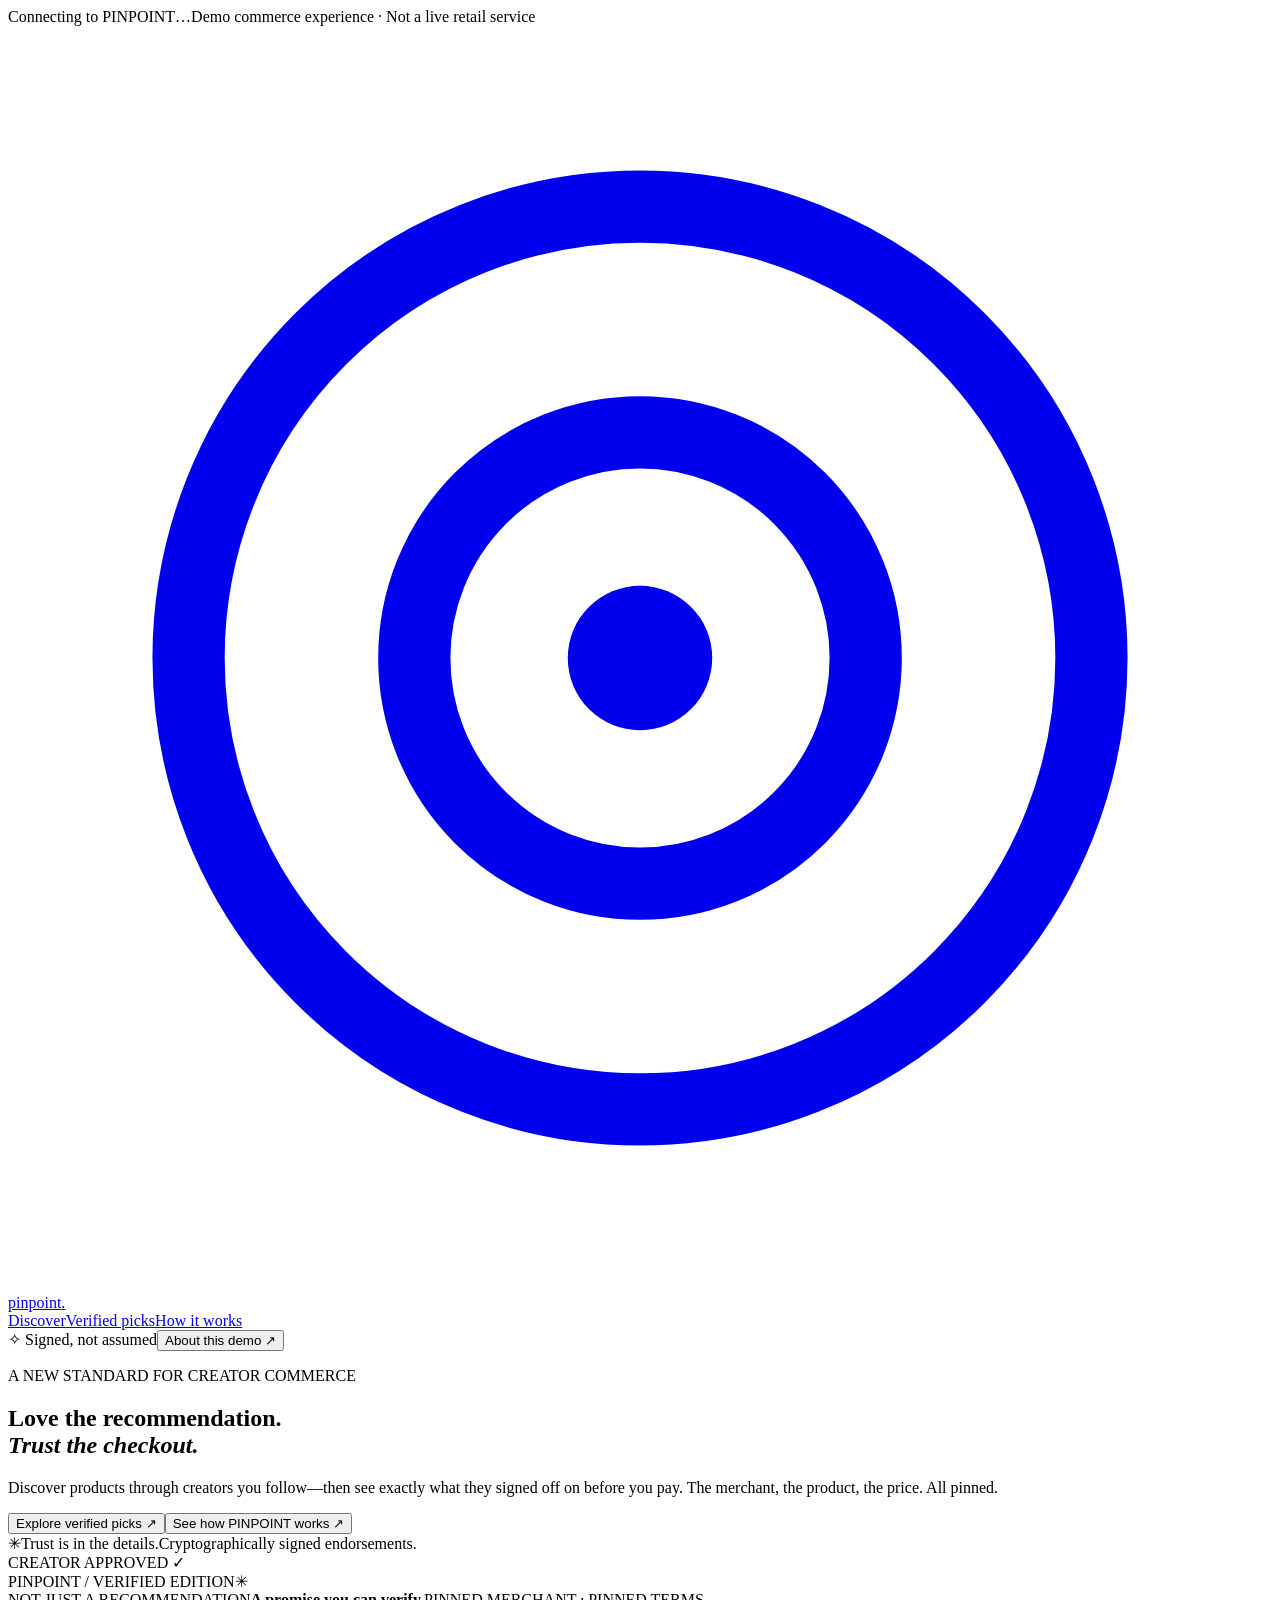
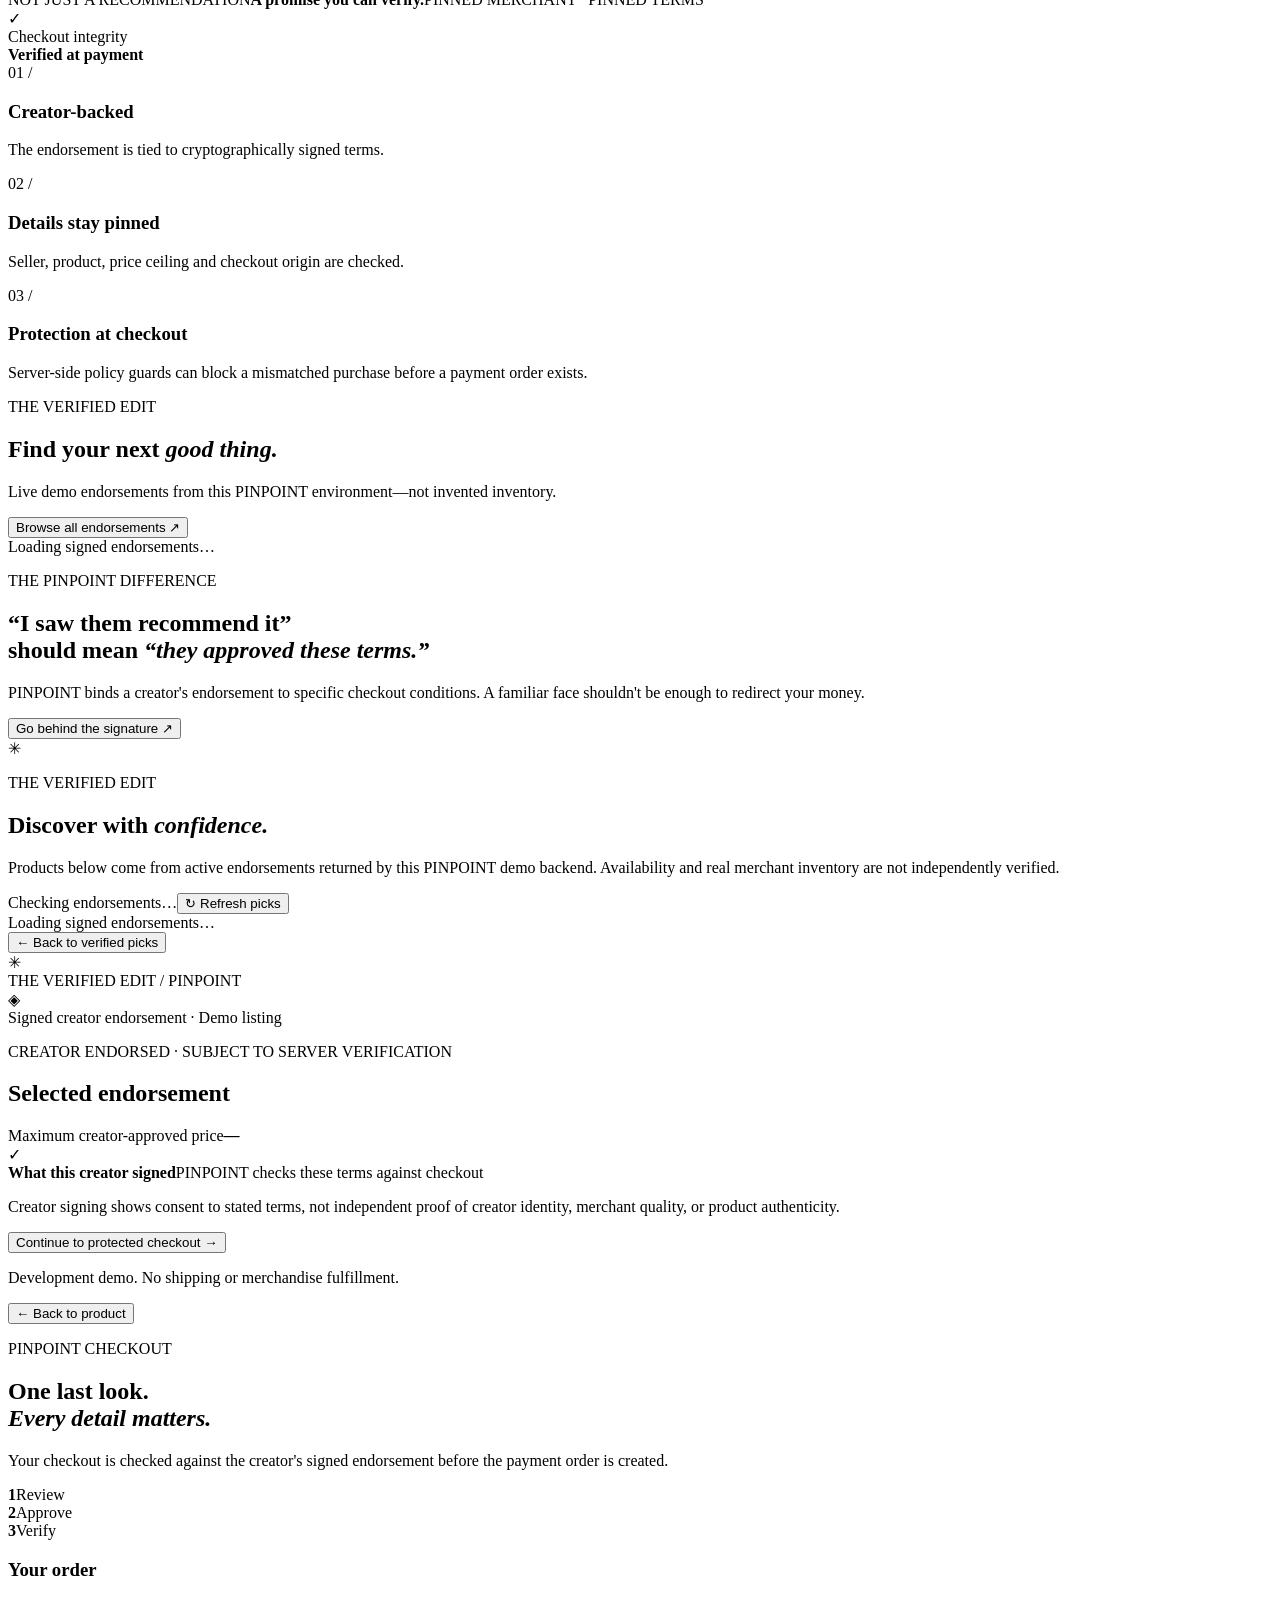
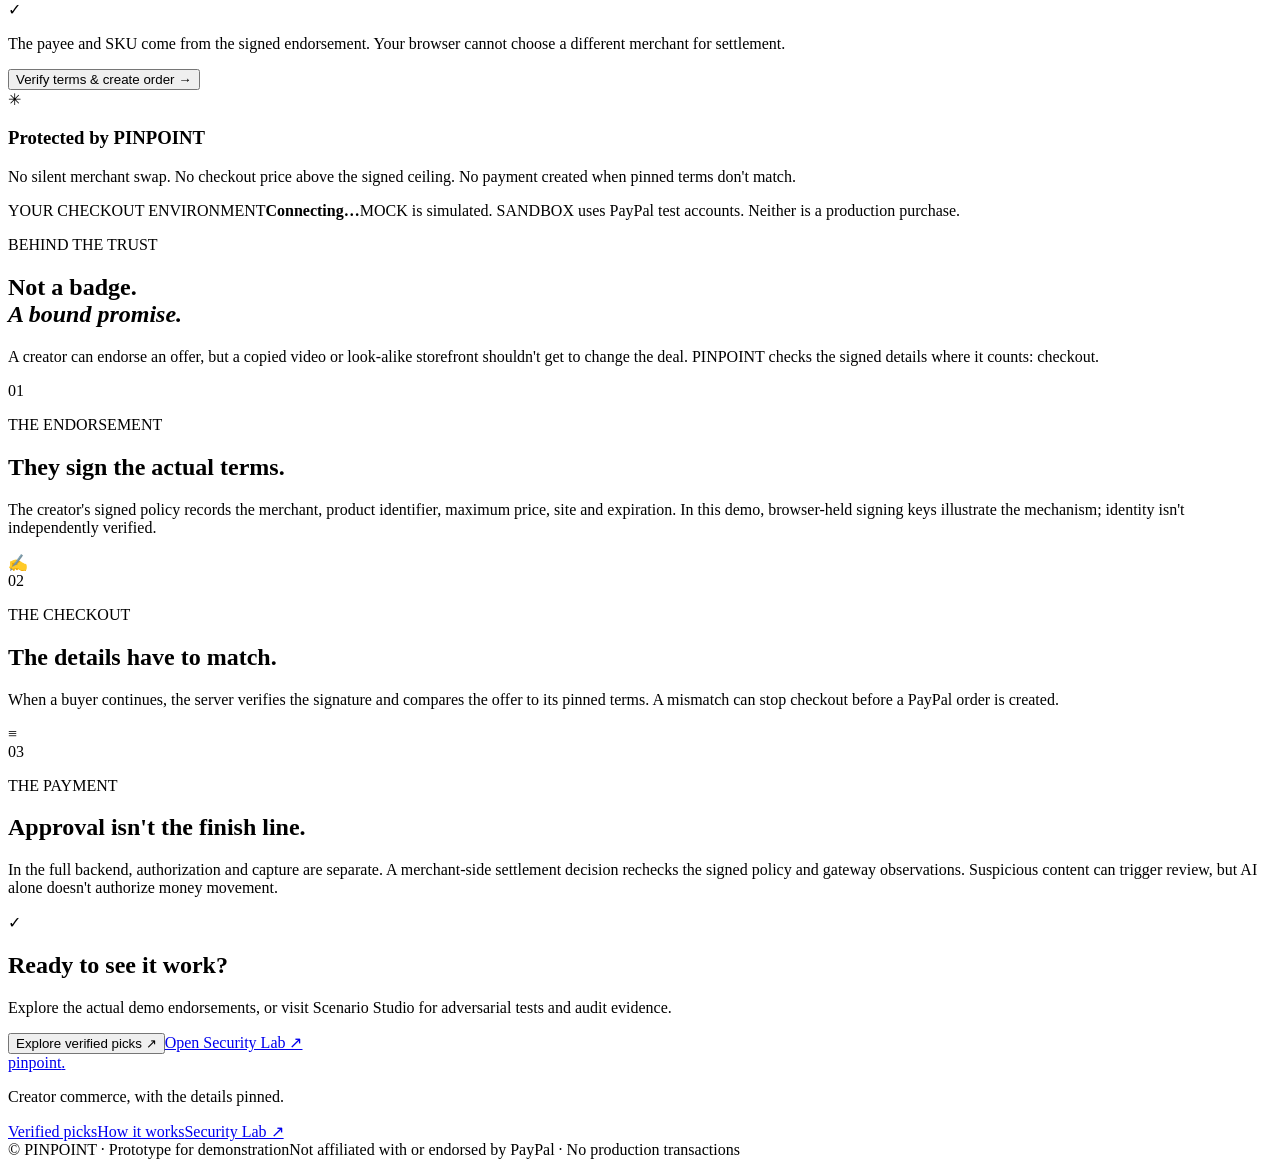
==== market_site/index.html @ dd1e207a "Publish PINPOINT Market and Scenario Studio source, tests, and free demo configuration" ====
<!doctype html>
<html lang="en"><head><meta charset="utf-8"><meta name="viewport" content="width=device-width,initial-scale=1"><meta name="theme-color" content="#0c1920"><meta name="description" content="PINPOINT — verified creator endorsements for safer checkout. Interactive development experience, not a public payments service."><title>PINPOINT — Buy what they actually endorsed</title><link rel="stylesheet" href="/style.css"></head>
<body>
<div class="notice"><span class="notice-dot"></span><span id="environment">Connecting to PINPOINT…</span><span class="notice-right">Demo commerce experience · Not a live retail service</span></div>
<header class="header" id="header"><a class="brand" href="#home" aria-label="PINPOINT home"><span class="brand-icon"><svg viewBox="0 0 28 28" aria-hidden="true"><circle cx="14" cy="14" r="10" fill="none" stroke="currentColor" stroke-width="1.6"/><circle cx="14" cy="14" r="5" fill="none" stroke="currentColor" stroke-width="1.6"/><circle cx="14" cy="14" r="1.6" fill="currentColor"/></svg></span>pinpoint<span class="brand-punct">.</span></a><nav class="nav" aria-label="Primary"><a href="#home" data-route="home">Discover</a><a href="#collection" data-route="collection">Verified picks</a><a href="#how" data-route="how">How it works</a></nav><div class="header-right"><span class="secure-label"><span class="mini-spark">✧</span> Signed, not assumed</span><button id="openInfo" class="btn btn-outline btn-sm" type="button">About this demo <span aria-hidden="true">↗</span></button></div></header>
<main id="main">
<section id="home" class="view active">
 <div class="hero"><div class="hero-content"><p class="eyebrow"><span class="eyebrow-line"></span> A NEW STANDARD FOR CREATOR COMMERCE</p><h1>Love the recommendation.<br><em>Trust the checkout.</em></h1><p class="hero-text">Discover products through creators you follow—then see exactly what they signed off on before you pay. The merchant, the product, the price. All pinned.</p><div class="hero-buttons"><button class="btn btn-primary" data-go="collection">Explore verified picks <span>↗</span></button><button class="btn btn-quiet" data-go="how">See how PINPOINT works <span>↗</span></button></div><div class="hero-proof"><span class="proof-stars">✳</span><span>Trust is in the details.</span><span class="divider-mini"></span><span>Cryptographically signed endorsements.</span></div></div>
 <div class="hero-art" aria-label="Illustration of creator-signed product card"><div class="orbit orbit1"></div><div class="orbit orbit2"></div><div class="floating-tag tag-top">CREATOR APPROVED <span>✓</span></div><div class="main-art-card"><div class="art-card-top"><span>PINPOINT / VERIFIED EDITION</span><span class="art-asterisk">✳</span></div><div class="art-product"><div class="art-disc"><div class="art-disc-inner"></div></div><span class="art-sheen"></span></div><div class="art-card-bottom"><span>NOT JUST A RECOMMENDATION</span><strong>A promise you can verify.</strong><span class="art-card-foot">PINNED MERCHANT · PINNED TERMS</span></div></div><div class="floating-tag tag-bottom"><span class="green-check">✓</span><div>Checkout integrity<br><strong>Verified at payment</strong></div></div></div></div>
 <section class="feature-band" aria-label="Product principles"><article><span class="feature-number">01 /</span><h3>Creator-backed</h3><p>The endorsement is tied to cryptographically signed terms.</p></article><article><span class="feature-number">02 /</span><h3>Details stay pinned</h3><p>Seller, product, price ceiling and checkout origin are checked.</p></article><article><span class="feature-number">03 /</span><h3>Protection at checkout</h3><p>Server-side policy guards can block a mismatched purchase before a payment order exists.</p></article></section>
 <section class="home-selection section-wrap"><div class="section-head"><div><p class="eyebrow small">THE VERIFIED EDIT</p><h2>Find your next <em>good thing.</em></h2><p>Live demo endorsements from this PINPOINT environment—not invented inventory.</p></div><button class="text-link" data-go="collection">Browse all endorsements ↗</button></div><div id="featured" class="product-grid"><div class="empty loading-card">Loading signed endorsements…</div></div></section>
 <section class="statement"><div class="statement-inner"><p class="eyebrow small light">THE PINPOINT DIFFERENCE</p><h2>“I saw them recommend it”<br>should mean <em>“they approved these terms.”</em></h2><p>PINPOINT binds a creator's endorsement to specific checkout conditions. A familiar face shouldn't be enough to redirect your money.</p><button class="btn btn-cream" data-go="how">Go behind the signature ↗</button></div><div class="statement-mark">✳</div></section>
</section>
<section id="collection" class="view section-wrap collection-view"><div class="page-intro"><p class="eyebrow small">THE VERIFIED EDIT</p><h1>Discover with <em>confidence.</em></h1><p>Products below come from active endorsements returned by this PINPOINT demo backend. Availability and real merchant inventory are not independently verified.</p></div><div class="collection-controls"><span id="countLabel">Checking endorsements…</span><button id="refreshCollection" class="btn btn-outline btn-sm">↻ Refresh picks</button></div><div id="catalog" class="product-grid catalog-grid"><div class="empty loading-card">Loading signed endorsements…</div></div></section>
<section id="product" class="view section-wrap"><button class="back-link" data-go="collection">← Back to verified picks</button><div class="product-detail"><div class="detail-visual"><div class="detail-decor">✳</div><span class="detail-topline">THE VERIFIED EDIT / PINPOINT</span><div class="detail-illustration"><span class="detail-icon">◈</span></div><span class="detail-caption">Signed creator endorsement · Demo listing</span></div><div class="detail-copy"><p class="eyebrow small">CREATOR ENDORSED · SUBJECT TO SERVER VERIFICATION</p><h1 id="productTitle">Selected endorsement</h1><p id="productCreator" class="creator-byline"></p><p id="productSummary" class="detail-summary"></p><div class="price-block"><span>Maximum creator-approved price</span><strong id="productPrice">—</strong></div><div class="verified-panel"><div class="verified-panel-top"><span class="panel-check">✓</span><div><strong>What this creator signed</strong><span>PINPOINT checks these terms against checkout</span></div></div><dl id="productTerms"></dl><p class="panel-warning">Creator signing shows consent to stated terms, not independent proof of creator identity, merchant quality, or product authenticity.</p></div><button id="beginCheckout" class="btn btn-primary btn-wide">Continue to protected checkout <span>→</span></button><p class="fineprint">Development demo. No shipping or merchandise fulfillment.</p></div></div></section>
<section id="checkout" class="view section-wrap"><button class="back-link" id="backProduct">← Back to product</button><div class="checkout-layout"><div class="checkout-main"><p class="eyebrow small">PINPOINT CHECKOUT</p><h1>One last look.<br><em>Every detail matters.</em></h1><p class="checkout-subtitle">Your checkout is checked against the creator's signed endorsement before the payment order is created.</p><div class="checkout-progress"><div class="progress-item active" data-step="1"><b>1</b><span>Review</span></div><span class="progress-line"></span><div class="progress-item" data-step="2"><b>2</b><span>Approve</span></div><span class="progress-line"></span><div class="progress-item" data-step="3"><b>3</b><span>Verify</span></div></div><div id="checkoutStep"><div class="checkout-card"><h3>Your order</h3><div id="checkoutOrder"></div><div class="checkout-note"><span class="green-check">✓</span><p>The payee and SKU come from the signed endorsement. Your browser cannot choose a different merchant for settlement.</p></div><button id="createOrder" class="btn btn-primary btn-wide">Verify terms & create order →</button></div></div><div id="checkoutResult" aria-live="polite"></div></div><aside class="checkout-aside"><div class="aside-card"><span class="aside-symbol">✳</span><h3>Protected by PINPOINT</h3><p>No silent merchant swap. No checkout price above the signed ceiling. No payment created when pinned terms don't match.</p><div class="aside-divider"></div><span class="aside-label">YOUR CHECKOUT ENVIRONMENT</span><strong id="checkoutEnv">Connecting…</strong><span class="aside-note">MOCK is simulated. SANDBOX uses PayPal test accounts. Neither is a production purchase.</span></div></aside></div></section>
<section id="how" class="view section-wrap how-view"><div class="page-intro"><p class="eyebrow small">BEHIND THE TRUST</p><h1>Not a badge.<br><em>A bound promise.</em></h1><p>A creator can endorse an offer, but a copied video or look-alike storefront shouldn't get to change the deal. PINPOINT checks the signed details where it counts: checkout.</p></div><div class="how-stack"><article class="how-row"><div class="how-count">01</div><div><p class="eyebrow small">THE ENDORSEMENT</p><h2>They sign the actual terms.</h2><p>The creator's signed policy records the merchant, product identifier, maximum price, site and expiration. In this demo, browser-held signing keys illustrate the mechanism; identity isn't independently verified.</p></div><div class="how-glyph">✍</div></article><article class="how-row"><div class="how-count">02</div><div><p class="eyebrow small">THE CHECKOUT</p><h2>The details have to match.</h2><p>When a buyer continues, the server verifies the signature and compares the offer to its pinned terms. A mismatch can stop checkout before a PayPal order is created.</p></div><div class="how-glyph">≡</div></article><article class="how-row"><div class="how-count">03</div><div><p class="eyebrow small">THE PAYMENT</p><h2>Approval isn't the finish line.</h2><p>In the full backend, authorization and capture are separate. A merchant-side settlement decision rechecks the signed policy and gateway observations. Suspicious content can trigger review, but AI alone doesn't authorize money movement.</p></div><div class="how-glyph">✓</div></article></div><div class="how-cta"><h2>Ready to see it work?</h2><p>Explore the actual demo endorsements, or visit Scenario Studio for adversarial tests and audit evidence.</p><div class="hero-buttons"><button class="btn btn-primary" data-go="collection">Explore verified picks ↗</button><a class="btn btn-outline" href="http://127.0.0.1:8877/#/studio" target="_blank" rel="noopener">Open Security Lab ↗</a></div></div></section>
</main>
<footer><div class="footer-top"><a class="brand light-brand" href="#home">pinpoint<span class="brand-punct">.</span></a><p>Creator commerce, with the details pinned.</p><div><a href="#collection">Verified picks</a><a href="#how">How it works</a><a href="http://127.0.0.1:8877/#/studio" target="_blank" rel="noopener">Security Lab ↗</a></div></div><div class="footer-bottom"><span>© PINPOINT · Prototype for demonstration</span><span>Not affiliated with or endorsed by PayPal · No production transactions</span></div></footer>
<dialog id="infoDialog"><div class="dialog-inner"><button class="dialog-close" id="closeInfo" aria-label="Close">×</button><p class="eyebrow small">ABOUT THIS EXPERIENCE</p><h2>A working product concept. Not a live store.</h2><p>This customer-facing website is connected to the same PINPOINT backend as the Security Lab. Listings are generated from currently active demo policy records. It doesn't sell or ship physical products.</p><p>Mock payments are simulated, and Sandbox payments use PayPal test accounts. This site doesn't hold an administrator token and cannot perform protected capture or void actions.</p><button class="btn btn-primary btn-wide" id="dialogDone">Understood</button></div></dialog>
<div id="toast" role="status" aria-live="polite"></div>
<script src="/app.js" defer></script></body></html>
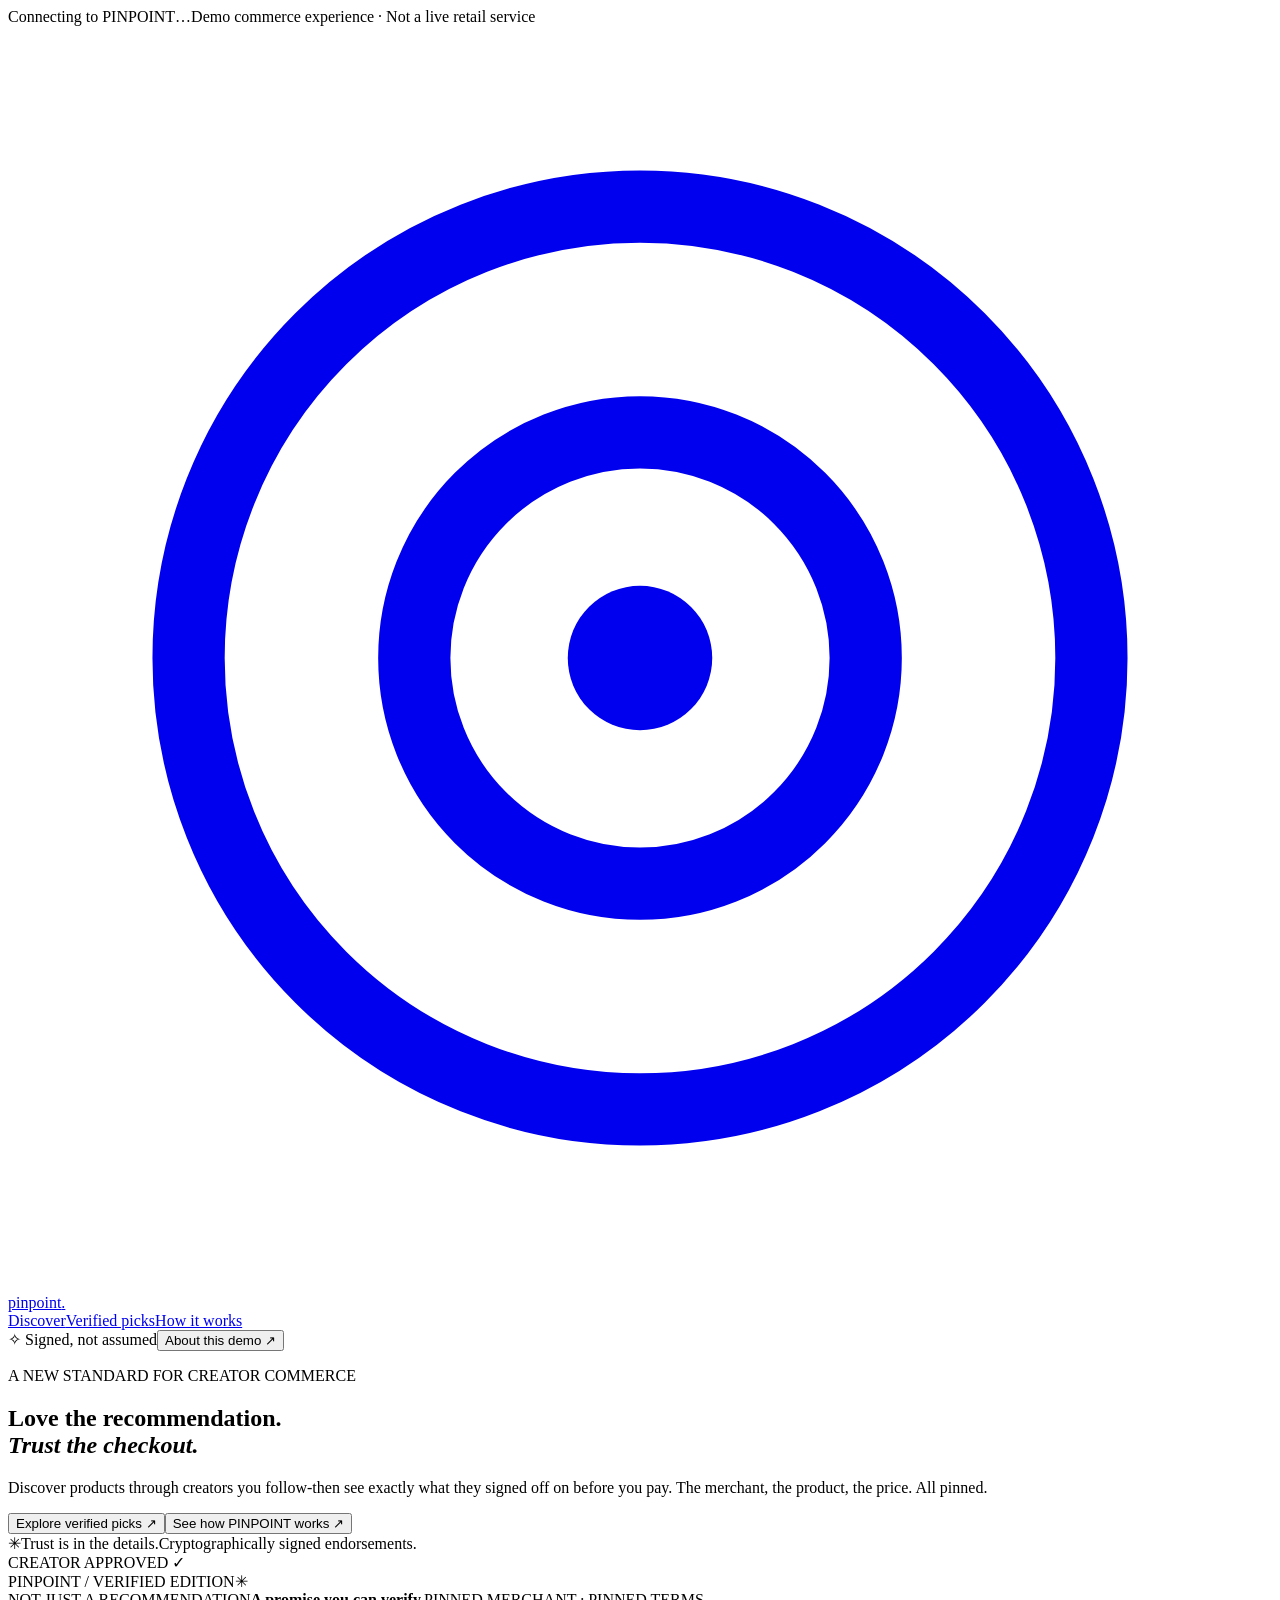
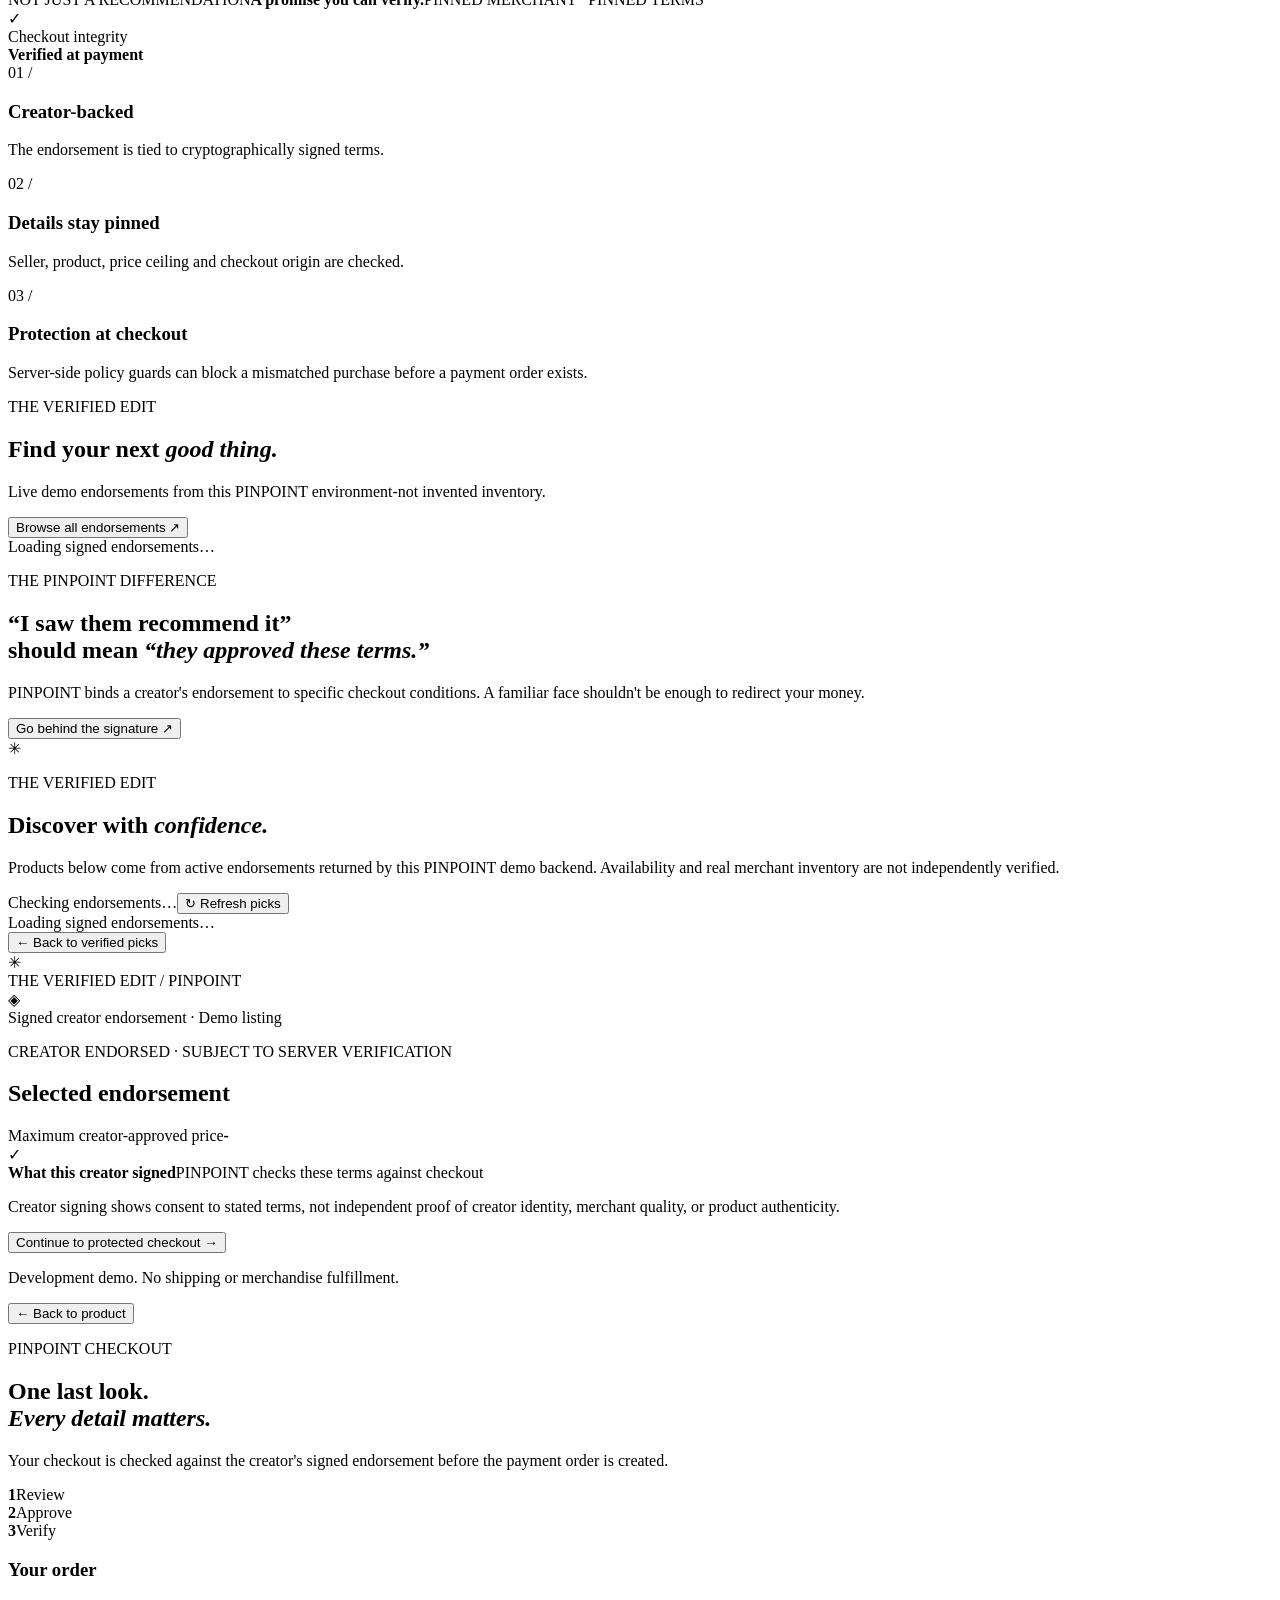
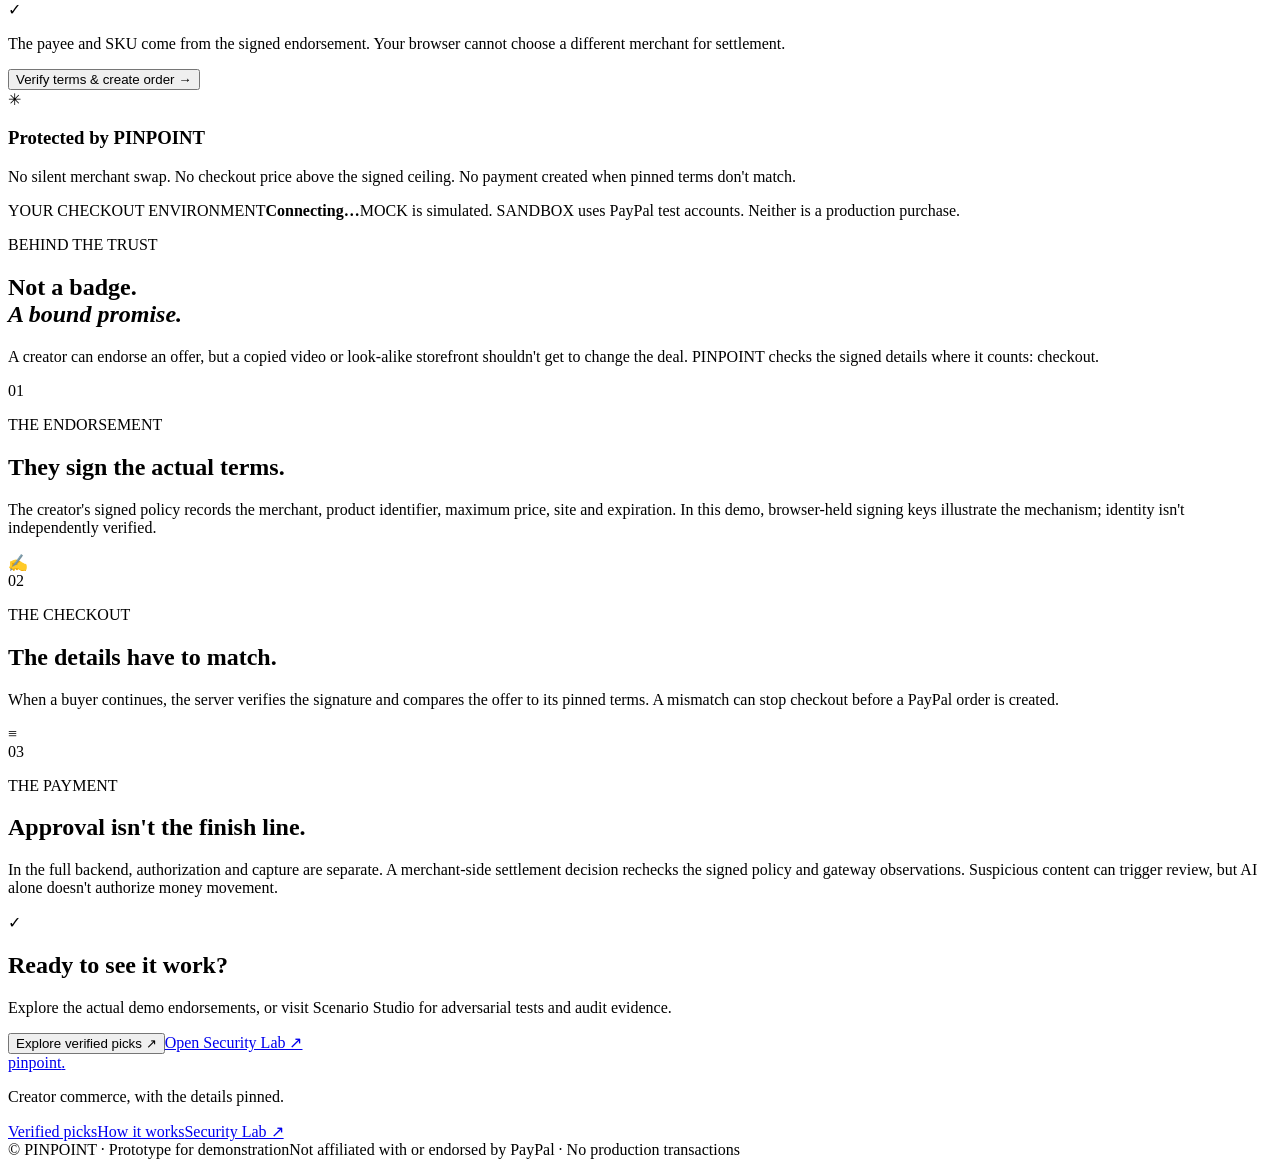
==== commit 83505aeb: "Use plain hyphen punctuation in public copy" ====
--- a/market_site/index.html
+++ b/market_site/index.html
@@ -1,18 +1,18 @@
 <!doctype html>
-<html lang="en"><head><meta charset="utf-8"><meta name="viewport" content="width=device-width,initial-scale=1"><meta name="theme-color" content="#0c1920"><meta name="description" content="PINPOINT — verified creator endorsements for safer checkout. Interactive development experience, not a public payments service."><title>PINPOINT — Buy what they actually endorsed</title><link rel="stylesheet" href="/style.css"></head>
+<html lang="en"><head><meta charset="utf-8"><meta name="viewport" content="width=device-width,initial-scale=1"><meta name="theme-color" content="#0c1920"><meta name="description" content="PINPOINT - verified creator endorsements for safer checkout. Interactive development experience, not a public payments service."><title>PINPOINT - Buy what they actually endorsed</title><link rel="stylesheet" href="/style.css"></head>
 <body>
 <div class="notice"><span class="notice-dot"></span><span id="environment">Connecting to PINPOINT…</span><span class="notice-right">Demo commerce experience · Not a live retail service</span></div>
 <header class="header" id="header"><a class="brand" href="#home" aria-label="PINPOINT home"><span class="brand-icon"><svg viewBox="0 0 28 28" aria-hidden="true"><circle cx="14" cy="14" r="10" fill="none" stroke="currentColor" stroke-width="1.6"/><circle cx="14" cy="14" r="5" fill="none" stroke="currentColor" stroke-width="1.6"/><circle cx="14" cy="14" r="1.6" fill="currentColor"/></svg></span>pinpoint<span class="brand-punct">.</span></a><nav class="nav" aria-label="Primary"><a href="#home" data-route="home">Discover</a><a href="#collection" data-route="collection">Verified picks</a><a href="#how" data-route="how">How it works</a></nav><div class="header-right"><span class="secure-label"><span class="mini-spark">✧</span> Signed, not assumed</span><button id="openInfo" class="btn btn-outline btn-sm" type="button">About this demo <span aria-hidden="true">↗</span></button></div></header>
 <main id="main">
 <section id="home" class="view active">
- <div class="hero"><div class="hero-content"><p class="eyebrow"><span class="eyebrow-line"></span> A NEW STANDARD FOR CREATOR COMMERCE</p><h1>Love the recommendation.<br><em>Trust the checkout.</em></h1><p class="hero-text">Discover products through creators you follow—then see exactly what they signed off on before you pay. The merchant, the product, the price. All pinned.</p><div class="hero-buttons"><button class="btn btn-primary" data-go="collection">Explore verified picks <span>↗</span></button><button class="btn btn-quiet" data-go="how">See how PINPOINT works <span>↗</span></button></div><div class="hero-proof"><span class="proof-stars">✳</span><span>Trust is in the details.</span><span class="divider-mini"></span><span>Cryptographically signed endorsements.</span></div></div>
+ <div class="hero"><div class="hero-content"><p class="eyebrow"><span class="eyebrow-line"></span> A NEW STANDARD FOR CREATOR COMMERCE</p><h1>Love the recommendation.<br><em>Trust the checkout.</em></h1><p class="hero-text">Discover products through creators you follow-then see exactly what they signed off on before you pay. The merchant, the product, the price. All pinned.</p><div class="hero-buttons"><button class="btn btn-primary" data-go="collection">Explore verified picks <span>↗</span></button><button class="btn btn-quiet" data-go="how">See how PINPOINT works <span>↗</span></button></div><div class="hero-proof"><span class="proof-stars">✳</span><span>Trust is in the details.</span><span class="divider-mini"></span><span>Cryptographically signed endorsements.</span></div></div>
  <div class="hero-art" aria-label="Illustration of creator-signed product card"><div class="orbit orbit1"></div><div class="orbit orbit2"></div><div class="floating-tag tag-top">CREATOR APPROVED <span>✓</span></div><div class="main-art-card"><div class="art-card-top"><span>PINPOINT / VERIFIED EDITION</span><span class="art-asterisk">✳</span></div><div class="art-product"><div class="art-disc"><div class="art-disc-inner"></div></div><span class="art-sheen"></span></div><div class="art-card-bottom"><span>NOT JUST A RECOMMENDATION</span><strong>A promise you can verify.</strong><span class="art-card-foot">PINNED MERCHANT · PINNED TERMS</span></div></div><div class="floating-tag tag-bottom"><span class="green-check">✓</span><div>Checkout integrity<br><strong>Verified at payment</strong></div></div></div></div>
  <section class="feature-band" aria-label="Product principles"><article><span class="feature-number">01 /</span><h3>Creator-backed</h3><p>The endorsement is tied to cryptographically signed terms.</p></article><article><span class="feature-number">02 /</span><h3>Details stay pinned</h3><p>Seller, product, price ceiling and checkout origin are checked.</p></article><article><span class="feature-number">03 /</span><h3>Protection at checkout</h3><p>Server-side policy guards can block a mismatched purchase before a payment order exists.</p></article></section>
- <section class="home-selection section-wrap"><div class="section-head"><div><p class="eyebrow small">THE VERIFIED EDIT</p><h2>Find your next <em>good thing.</em></h2><p>Live demo endorsements from this PINPOINT environment—not invented inventory.</p></div><button class="text-link" data-go="collection">Browse all endorsements ↗</button></div><div id="featured" class="product-grid"><div class="empty loading-card">Loading signed endorsements…</div></div></section>
+ <section class="home-selection section-wrap"><div class="section-head"><div><p class="eyebrow small">THE VERIFIED EDIT</p><h2>Find your next <em>good thing.</em></h2><p>Live demo endorsements from this PINPOINT environment-not invented inventory.</p></div><button class="text-link" data-go="collection">Browse all endorsements ↗</button></div><div id="featured" class="product-grid"><div class="empty loading-card">Loading signed endorsements…</div></div></section>
  <section class="statement"><div class="statement-inner"><p class="eyebrow small light">THE PINPOINT DIFFERENCE</p><h2>“I saw them recommend it”<br>should mean <em>“they approved these terms.”</em></h2><p>PINPOINT binds a creator's endorsement to specific checkout conditions. A familiar face shouldn't be enough to redirect your money.</p><button class="btn btn-cream" data-go="how">Go behind the signature ↗</button></div><div class="statement-mark">✳</div></section>
 </section>
 <section id="collection" class="view section-wrap collection-view"><div class="page-intro"><p class="eyebrow small">THE VERIFIED EDIT</p><h1>Discover with <em>confidence.</em></h1><p>Products below come from active endorsements returned by this PINPOINT demo backend. Availability and real merchant inventory are not independently verified.</p></div><div class="collection-controls"><span id="countLabel">Checking endorsements…</span><button id="refreshCollection" class="btn btn-outline btn-sm">↻ Refresh picks</button></div><div id="catalog" class="product-grid catalog-grid"><div class="empty loading-card">Loading signed endorsements…</div></div></section>
-<section id="product" class="view section-wrap"><button class="back-link" data-go="collection">← Back to verified picks</button><div class="product-detail"><div class="detail-visual"><div class="detail-decor">✳</div><span class="detail-topline">THE VERIFIED EDIT / PINPOINT</span><div class="detail-illustration"><span class="detail-icon">◈</span></div><span class="detail-caption">Signed creator endorsement · Demo listing</span></div><div class="detail-copy"><p class="eyebrow small">CREATOR ENDORSED · SUBJECT TO SERVER VERIFICATION</p><h1 id="productTitle">Selected endorsement</h1><p id="productCreator" class="creator-byline"></p><p id="productSummary" class="detail-summary"></p><div class="price-block"><span>Maximum creator-approved price</span><strong id="productPrice">—</strong></div><div class="verified-panel"><div class="verified-panel-top"><span class="panel-check">✓</span><div><strong>What this creator signed</strong><span>PINPOINT checks these terms against checkout</span></div></div><dl id="productTerms"></dl><p class="panel-warning">Creator signing shows consent to stated terms, not independent proof of creator identity, merchant quality, or product authenticity.</p></div><button id="beginCheckout" class="btn btn-primary btn-wide">Continue to protected checkout <span>→</span></button><p class="fineprint">Development demo. No shipping or merchandise fulfillment.</p></div></div></section>
+<section id="product" class="view section-wrap"><button class="back-link" data-go="collection">← Back to verified picks</button><div class="product-detail"><div class="detail-visual"><div class="detail-decor">✳</div><span class="detail-topline">THE VERIFIED EDIT / PINPOINT</span><div class="detail-illustration"><span class="detail-icon">◈</span></div><span class="detail-caption">Signed creator endorsement · Demo listing</span></div><div class="detail-copy"><p class="eyebrow small">CREATOR ENDORSED · SUBJECT TO SERVER VERIFICATION</p><h1 id="productTitle">Selected endorsement</h1><p id="productCreator" class="creator-byline"></p><p id="productSummary" class="detail-summary"></p><div class="price-block"><span>Maximum creator-approved price</span><strong id="productPrice">-</strong></div><div class="verified-panel"><div class="verified-panel-top"><span class="panel-check">✓</span><div><strong>What this creator signed</strong><span>PINPOINT checks these terms against checkout</span></div></div><dl id="productTerms"></dl><p class="panel-warning">Creator signing shows consent to stated terms, not independent proof of creator identity, merchant quality, or product authenticity.</p></div><button id="beginCheckout" class="btn btn-primary btn-wide">Continue to protected checkout <span>→</span></button><p class="fineprint">Development demo. No shipping or merchandise fulfillment.</p></div></div></section>
 <section id="checkout" class="view section-wrap"><button class="back-link" id="backProduct">← Back to product</button><div class="checkout-layout"><div class="checkout-main"><p class="eyebrow small">PINPOINT CHECKOUT</p><h1>One last look.<br><em>Every detail matters.</em></h1><p class="checkout-subtitle">Your checkout is checked against the creator's signed endorsement before the payment order is created.</p><div class="checkout-progress"><div class="progress-item active" data-step="1"><b>1</b><span>Review</span></div><span class="progress-line"></span><div class="progress-item" data-step="2"><b>2</b><span>Approve</span></div><span class="progress-line"></span><div class="progress-item" data-step="3"><b>3</b><span>Verify</span></div></div><div id="checkoutStep"><div class="checkout-card"><h3>Your order</h3><div id="checkoutOrder"></div><div class="checkout-note"><span class="green-check">✓</span><p>The payee and SKU come from the signed endorsement. Your browser cannot choose a different merchant for settlement.</p></div><button id="createOrder" class="btn btn-primary btn-wide">Verify terms & create order →</button></div></div><div id="checkoutResult" aria-live="polite"></div></div><aside class="checkout-aside"><div class="aside-card"><span class="aside-symbol">✳</span><h3>Protected by PINPOINT</h3><p>No silent merchant swap. No checkout price above the signed ceiling. No payment created when pinned terms don't match.</p><div class="aside-divider"></div><span class="aside-label">YOUR CHECKOUT ENVIRONMENT</span><strong id="checkoutEnv">Connecting…</strong><span class="aside-note">MOCK is simulated. SANDBOX uses PayPal test accounts. Neither is a production purchase.</span></div></aside></div></section>
 <section id="how" class="view section-wrap how-view"><div class="page-intro"><p class="eyebrow small">BEHIND THE TRUST</p><h1>Not a badge.<br><em>A bound promise.</em></h1><p>A creator can endorse an offer, but a copied video or look-alike storefront shouldn't get to change the deal. PINPOINT checks the signed details where it counts: checkout.</p></div><div class="how-stack"><article class="how-row"><div class="how-count">01</div><div><p class="eyebrow small">THE ENDORSEMENT</p><h2>They sign the actual terms.</h2><p>The creator's signed policy records the merchant, product identifier, maximum price, site and expiration. In this demo, browser-held signing keys illustrate the mechanism; identity isn't independently verified.</p></div><div class="how-glyph">✍</div></article><article class="how-row"><div class="how-count">02</div><div><p class="eyebrow small">THE CHECKOUT</p><h2>The details have to match.</h2><p>When a buyer continues, the server verifies the signature and compares the offer to its pinned terms. A mismatch can stop checkout before a PayPal order is created.</p></div><div class="how-glyph">≡</div></article><article class="how-row"><div class="how-count">03</div><div><p class="eyebrow small">THE PAYMENT</p><h2>Approval isn't the finish line.</h2><p>In the full backend, authorization and capture are separate. A merchant-side settlement decision rechecks the signed policy and gateway observations. Suspicious content can trigger review, but AI alone doesn't authorize money movement.</p></div><div class="how-glyph">✓</div></article></div><div class="how-cta"><h2>Ready to see it work?</h2><p>Explore the actual demo endorsements, or visit Scenario Studio for adversarial tests and audit evidence.</p><div class="hero-buttons"><button class="btn btn-primary" data-go="collection">Explore verified picks ↗</button><a class="btn btn-outline" href="http://127.0.0.1:8877/#/studio" target="_blank" rel="noopener">Open Security Lab ↗</a></div></div></section>
 </main>
